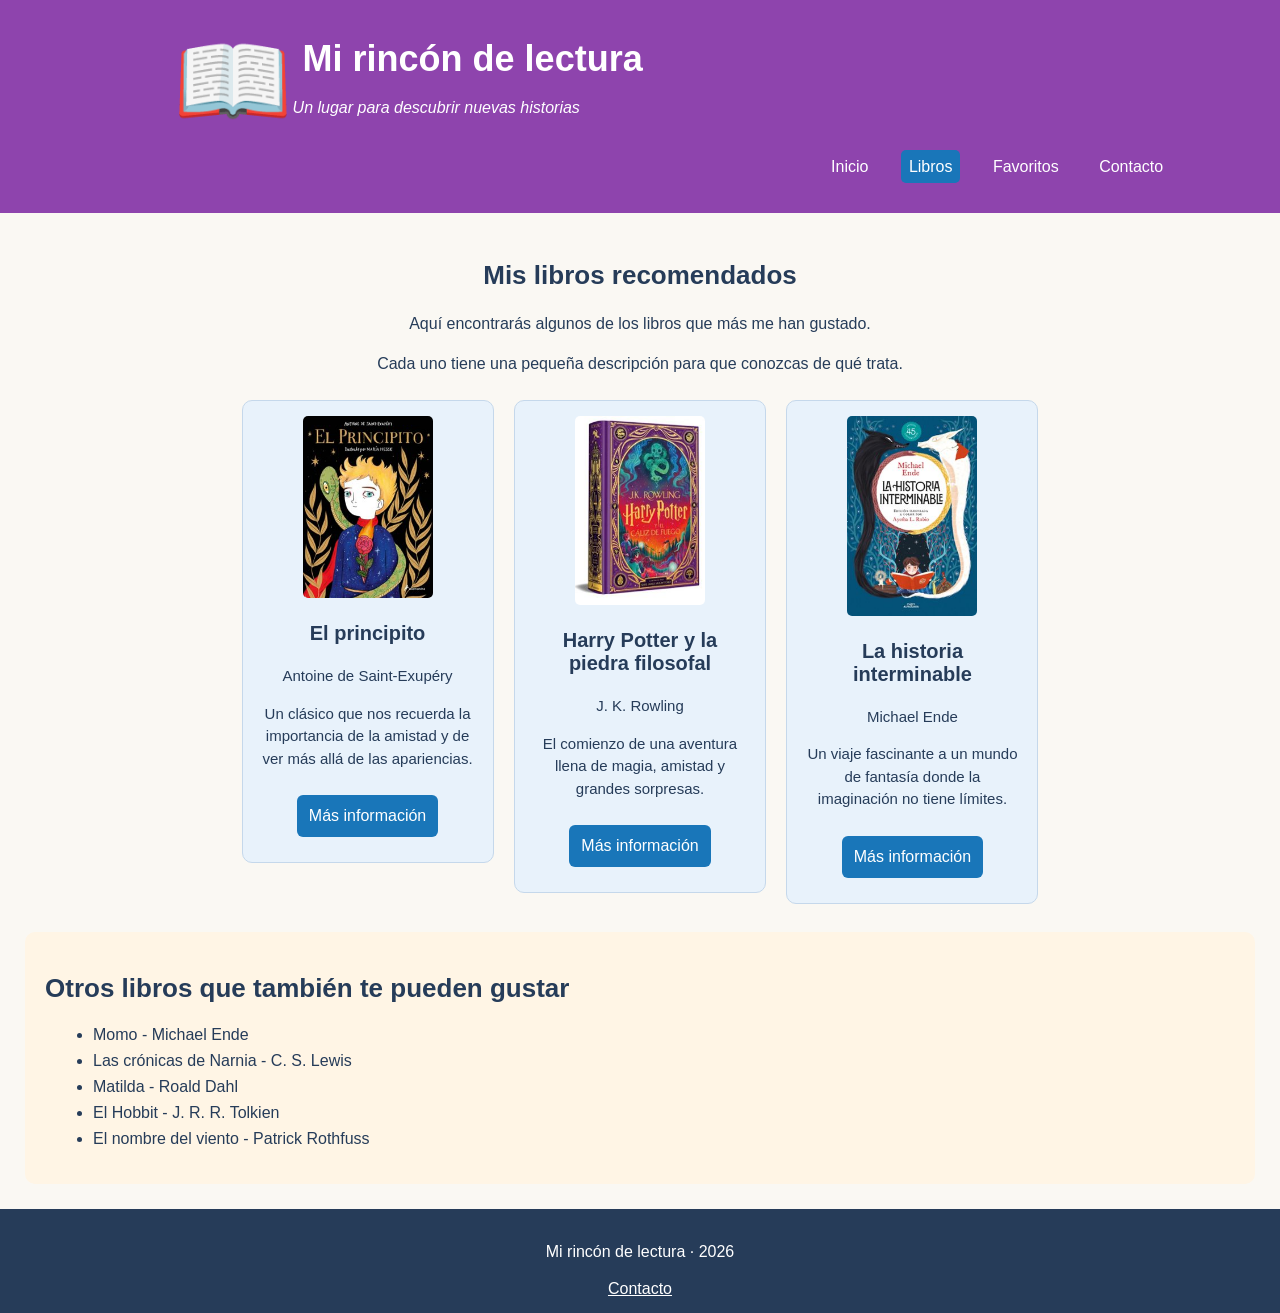
==== libros.html @ cadaf75d "libros" ====
<!doctype html>
<html lang="es">
  <head>
    <meta charset="UTF-8" />
    <meta name="viewport" content="width=device-width, initial-scale=1.0" />
    <title>Mis libros recomendados</title>
    <link rel="stylesheet" href="css/estilos.css" />
  </head>
  <body>
    <header id="cabecera">
      <div class="identidad">
        <span class="icono-libro">📖</span>
        <div>
          <h1>Mi rincón de lectura</h1>
          <p>Un lugar para descubrir nuevas historias</p>
        </div>
      </div>
      <nav>
        <a href="index.html">Inicio</a>
        <a href="libros.html" class="activo">Libros</a>
        <a href="index.html#generos">Favoritos</a>
        <a href="#contacto">Contacto</a>
      </nav>
    </header>
    <main>
      <section id="catalogo">
        <h2>Mis libros recomendados</h2>

        <p>Aquí encontrarás algunos de los libros que más me han gustado.</p>

        <p>
          Cada uno tiene una pequeña descripción para que conozcas de qué trata.
        </p>
        <div class="tarjeta">
          <img
            src="img/principito.jpg"
            alt="Portada de El principito"
            class="portada"
          />

          <h3>El principito</h3>
          <p>Antoine de Saint-Exupéry</p>
          <p>
            Un clásico que nos recuerda la importancia de la amistad y de ver
            más allá de las apariencias.
          </p>

          <a href="https://es.wikipedia.org/wiki/El_principito" class="boton">
            Más información
          </a>
        </div>

        <div class="tarjeta">
          <img
            src="img/harry-potter.jpg"
            alt="Portada de Harry Potter"
            class="portada"
          />

          <h3>Harry Potter y la piedra filosofal</h3>
          <p>J. K. Rowling</p>
          <p>
            El comienzo de una aventura llena de magia, amistad y grandes
            sorpresas.
          </p>

          <a
            href="https://es.wikipedia.org/wiki/Harry_Potter_y_la_piedra_filosofal"
            class="boton"
          >
            Más información
          </a>
        </div>

        <div class="tarjeta">
          <img
            src="img/historia-interminable.jpg"
            alt="Portada de La historia interminable"
            class="portada"
          />

          <h3>La historia interminable</h3>
          <p>Michael Ende</p>
          <p>
            Un viaje fascinante a un mundo de fantasía donde la imaginación no
            tiene límites.
          </p>

          <a
            href="https://es.wikipedia.org/wiki/La_historia_interminable"
            class="boton"
          >
            Más información
          </a>
        </div>
      </section>
      <section id="otros-libros">
        <h2>Otros libros que también te pueden gustar</h2>

        <ul>
          <li>Momo - Michael Ende</li>
          <li>Las crónicas de Narnia - C. S. Lewis</li>
          <li>Matilda - Roald Dahl</li>
          <li>El Hobbit - J. R. R. Tolkien</li>
          <li>El nombre del viento - Patrick Rothfuss</li>
        </ul>
      </section>
    </main>
    <footer id="contacto">
      <p>Mi rincón de lectura · 2026</p>
      <a href="mailto:lectura@ejemplo.com">Contacto</a>
    </footer>
  </body>
</html>
---- css/estilos.css ----
/* ===================================
   ESTILOS GENERALES
=================================== */

body {
    font-family: Arial, sans-serif;
    background-color: #faf8f3;
    color: #263c59;
    margin: 0;
}

main {
    padding: 25px;
}

h2 {
    color: #263c59;
    font-size: 26px;
}

p {
    line-height: 1.5;
}


/* ===================================
   CABECERA
=================================== */
.icono-libro{
    font-size: 6em;
}
#cabecera {
    background-color: #8e44ad;
    color: white;
    text-align: center;
    padding: 25px;
}

#cabecera h1 {
    font-size: 36px;
    margin: 10px;
}

#cabecera p {
    font-style: italic;
}
.identidad{
    display: flex;
    align-items: center;
    text-align: start;
    padding-left: 12%;
    margin:0;
}

/* ===================================
   NAVEGACIÓN
=================================== */

nav {
    margin-top: 20px;
    text-align: end;
    padding-right: 6%;
    padding-bottom: 1%;
}

nav a {
    color: white;
    text-decoration: none;
    margin: 10px;
    padding: 8px;
}

nav a:hover {
    background-color: #1976b9;
    border-radius: 5px;
}

nav a.activo {
    background-color: #1976b9;
    border-radius: 5px;
}

/* ===================================
   BIENVENIDA
=================================== */

#inicio {
    padding: 20px;
    background-color: white;
}

#inicio img {
    width: 250px;
    border-radius: 10px;
}

.boton {
    display: inline-block;
    background-color: #1976b9;
    color: white;
    padding: 12px;
    margin: 10px;
    text-decoration: none;
    border-radius: 6px;
}


/* ===================================
   GÉNEROS LITERARIOS
=================================== */

#generos {
    background-color: #e8f2fb;
    padding: 20px;
    text-align: center;
}

.genero {
    display: inline-block;
    vertical-align: top;
    background-color: white;
    width: 170px;
    min-height: 130px;
    margin: 8px;
    padding: 15px;
    border: 1px solid #c5d8eb;
    border-radius: 8px;
}

.genero h3 {
    color: #263c59;
}


/* ===================================
   RECOMENDACIÓN ESPECIAL
=================================== */

#recomendacion {
    background-color: #fce8ec;
    padding: 20px;
    margin-top: 20px;
    border-radius: 10px;
}

.portada {
    width: 130px;
    border-radius: 5px;
}

.cita {
    background-color: #fff5e5;
    padding: 12px;
    font-style: italic;
    text-align: center;
    border-radius: 6px;
}


/* ===================================
   CATÁLOGO DE LIBROS
=================================== */

#catalogo {
    text-align: center;
}

.tarjeta {
    display: inline-block;
    vertical-align: top;
    width: 220px;
    min-height: 420px;
    background-color: #e8f2fb;
    border: 1px solid #c5d8eb;
    border-radius: 10px;
    padding: 15px;
    margin: 8px;
    text-align: center;
}

.tarjeta h3 {
    font-size: 20px;
}

.tarjeta p {
    font-size: 15px;
}


/* ===================================
   OTRAS RECOMENDACIONES
=================================== */

#otros-libros {
    background-color: #fff5e5;
    padding: 20px;
    margin-top: 20px;
    border-radius: 10px;
}

#otros-libros li {
    margin: 8px;
}


/* ===================================
   PIE DE PÁGINA
=================================== */

footer {
    background-color: #263c59;
    color: white;
    text-align: center;
    padding: 15px;
}

footer a {
    color: white;
}
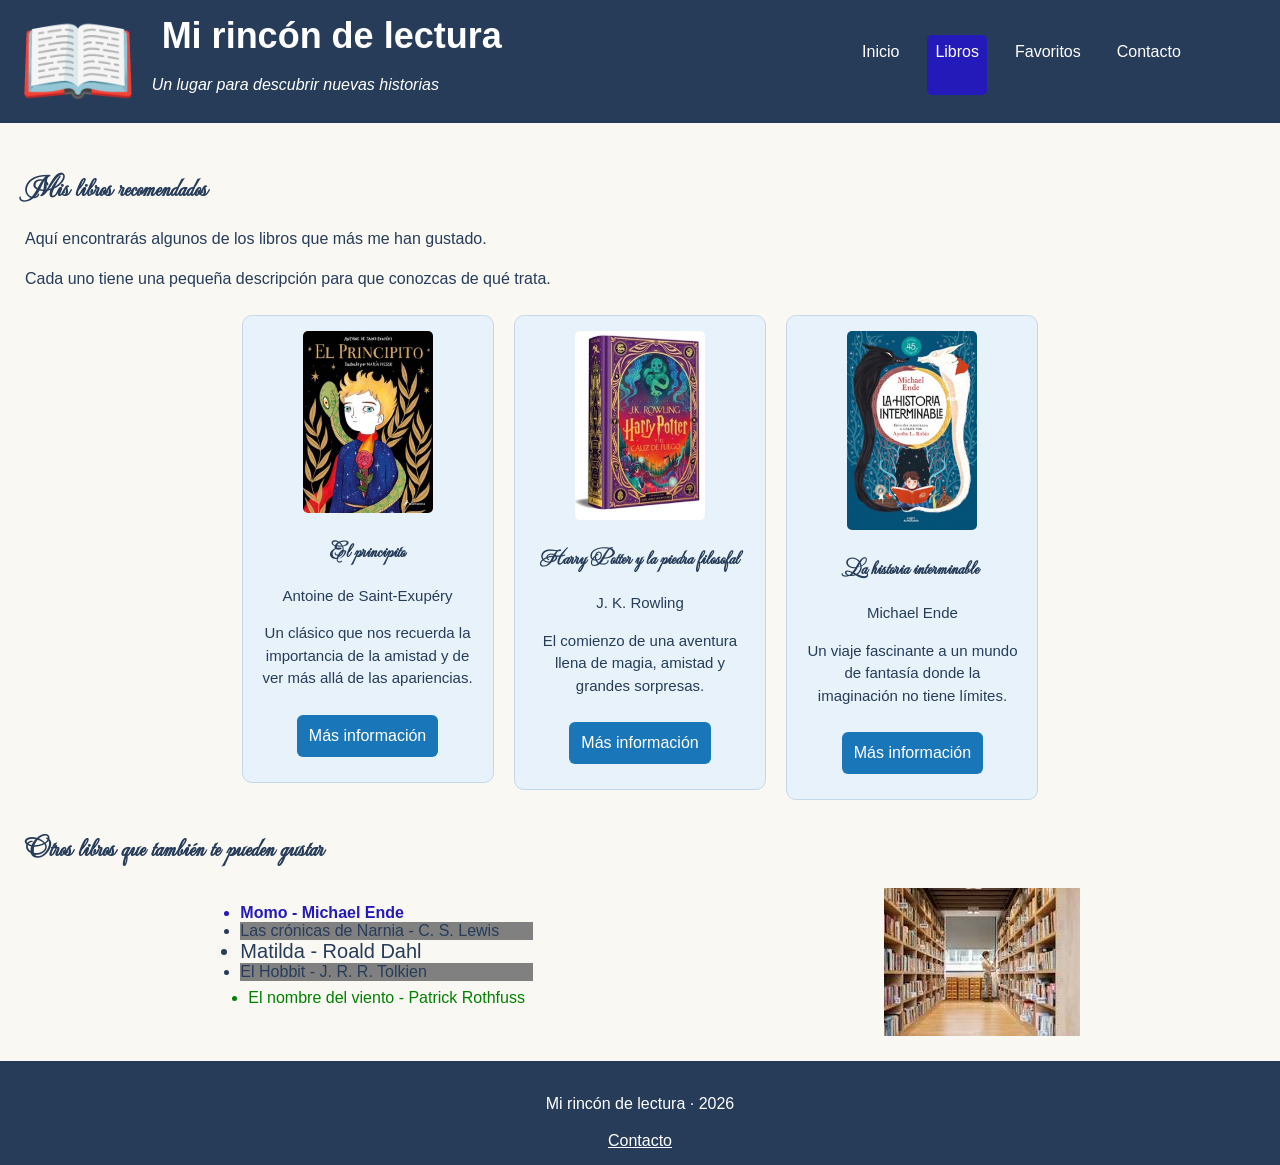
==== commit 6f06c984: "copia" ====
--- a/libros.html
+++ b/libros.html
@@ -1,114 +1,107 @@
 <!doctype html>
 <html lang="es">
-  <head>
-    <meta charset="UTF-8" />
-    <meta name="viewport" content="width=device-width, initial-scale=1.0" />
-    <title>Mis libros recomendados</title>
-    <link rel="stylesheet" href="css/estilos.css" />
-  </head>
-  <body>
-    <header id="cabecera">
-      <div class="identidad">
-        <span class="icono-libro">📖</span>
-        <div>
-          <h1>Mi rincón de lectura</h1>
-          <p>Un lugar para descubrir nuevas historias</p>
-        </div>
+
+<head>
+  <meta charset="UTF-8" />
+  <meta name="viewport" content="width=device-width, initial-scale=1.0" />
+  <title>Mis libros recomendados</title>
+  <link rel="stylesheet" href="css/estilos.css" />
+</head>
+
+<body>
+  <header id="cabecera">
+    <div class="identidad">
+      <span class="icono-libro">📖</span>
+      <div>
+        <h1>Mi rincón de lectura</h1>
+        <p>Un lugar para descubrir nuevas historias</p>
       </div>
-      <nav>
-        <a href="index.html">Inicio</a>
-        <a href="libros.html" class="activo">Libros</a>
-        <a href="index.html#generos">Favoritos</a>
-        <a href="#contacto">Contacto</a>
-      </nav>
-    </header>
-    <main>
-      <section id="catalogo">
+    </div>
+    <nav>
+      <a href="index.html">Inicio</a>
+      <a href="libros.html" class="activo">Libros</a>
+      <a href="index.html#generos">Favoritos</a>
+      <a href="#contacto">Contacto</a>
+    </nav>
+  </header>
+  <main>
+    <section id="catalogo">
+      <div id="parrafos">
         <h2>Mis libros recomendados</h2>
 
         <p>Aquí encontrarás algunos de los libros que más me han gustado.</p>
 
         <p>
           Cada uno tiene una pequeña descripción para que conozcas de qué trata.
+
         </p>
-        <div class="tarjeta">
-          <img
-            src="img/principito.jpg"
-            alt="Portada de El principito"
-            class="portada"
-          />
+      </div>
+      <div class="tarjeta">
+        <img src="img/principito.jpg" alt="Portada de El principito" class="portada" />
 
-          <h3>El principito</h3>
-          <p>Antoine de Saint-Exupéry</p>
-          <p>
-            Un clásico que nos recuerda la importancia de la amistad y de ver
-            más allá de las apariencias.
-          </p>
+        <h3>El principito</h3>
+        <p>Antoine de Saint-Exupéry</p>
+        <p>
+          Un clásico que nos recuerda la importancia de la amistad y de ver
+          más allá de las apariencias.
+        </p>
 
-          <a href="https://es.wikipedia.org/wiki/El_principito" class="boton">
-            Más información
-          </a>
-        </div>
+        <a href="https://es.wikipedia.org/wiki/El_principito" class="boton">
+          Más información
+        </a>
+      </div>
 
-        <div class="tarjeta">
-          <img
-            src="img/harry-potter.jpg"
-            alt="Portada de Harry Potter"
-            class="portada"
-          />
+      <div class="tarjeta">
+        <img src="img/harry-potter.jpg" alt="Portada de Harry Potter" class="portada" />
 
-          <h3>Harry Potter y la piedra filosofal</h3>
-          <p>J. K. Rowling</p>
-          <p>
-            El comienzo de una aventura llena de magia, amistad y grandes
-            sorpresas.
-          </p>
+        <h3>Harry Potter y la piedra filosofal</h3>
+        <p>J. K. Rowling</p>
+        <p>
+          El comienzo de una aventura llena de magia, amistad y grandes
+          sorpresas.
+        </p>
 
-          <a
-            href="https://es.wikipedia.org/wiki/Harry_Potter_y_la_piedra_filosofal"
-            class="boton"
-          >
-            Más información
-          </a>
-        </div>
+        <a href="https://es.wikipedia.org/wiki/Harry_Potter_y_la_piedra_filosofal" class="boton">
+          Más información
+        </a>
+      </div>
 
-        <div class="tarjeta">
-          <img
-            src="img/historia-interminable.jpg"
-            alt="Portada de La historia interminable"
-            class="portada"
-          />
+      <div class="tarjeta">
+        <img src="img/historia-interminable.jpg" alt="Portada de La historia interminable" class="portada" />
 
-          <h3>La historia interminable</h3>
-          <p>Michael Ende</p>
-          <p>
-            Un viaje fascinante a un mundo de fantasía donde la imaginación no
-            tiene límites.
-          </p>
+        <h3>La historia interminable</h3>
+        <p>Michael Ende</p>
+        <p>
+          Un viaje fascinante a un mundo de fantasía donde la imaginación no
+          tiene límites.
+        </p>
 
-          <a
-            href="https://es.wikipedia.org/wiki/La_historia_interminable"
-            class="boton"
-          >
-            Más información
-          </a>
-        </div>
-      </section>
-      <section id="otros-libros">
-        <h2>Otros libros que también te pueden gustar</h2>
+        <a href="https://es.wikipedia.org/wiki/La_historia_interminable" class="boton">
+          Más información
+        </a>
+      </div>
+    </section>
+    <section id="otros-libros">
+      <h2>Otros libros que también te pueden gustar</h2>
 
+      
+        <div id="varioslibros">
+         
+        
         <ul>
-          <li>Momo - Michael Ende</li>
-          <li>Las crónicas de Narnia - C. S. Lewis</li>
-          <li>Matilda - Roald Dahl</li>
-          <li>El Hobbit - J. R. R. Tolkien</li>
-          <li>El nombre del viento - Patrick Rothfuss</li>
-        </ul>
-      </section>
-    </main>
-    <footer id="contacto">
-      <p>Mi rincón de lectura · 2026</p>
-      <a href="mailto:lectura@ejemplo.com">Contacto</a>
-    </footer>
-  </body>
-</html>
+        <li>Momo - Michael Ende</li>
+        <li>Las crónicas de Narnia - C. S. Lewis</li>
+        <li>Matilda - Roald Dahl</li>
+        <li>El Hobbit - J. R. R. Tolkien</li>
+        <li>El nombre del viento - Patrick Rothfuss</li>
+      </ul> <img src="img/biblioteca.jpg" alt="biblioteca">
+      </div>
+    </section>
+  </main>
+  <footer id="contacto">
+    <p>Mi rincón de lectura · 2026</p>
+    <a href="mailto:lectura@ejemplo.com">Contacto</a>
+  </footer>
+</body>
+
+</html>
--- a/css/estilos.css
+++ b/css/estilos.css
@@ -1,8 +1,13 @@
-
 /* ===================================
    ESTILOS GENERALES
 =================================== */
-
+@font-face {
+    font-family:"Maria" ;
+    src: url(../font/MeaCulpa-Regular.ttf) format(truetype);
+}
+hi, h2, h3 {
+    font-family: "Maria", sans-serif;
+}
 body {
     font-family: Arial, sans-serif;
     background-color: #faf8f3;
@@ -27,14 +32,19 @@
 /* ===================================
    CABECERA
 =================================== */
-.icono-libro{
+.icono-libro {
     font-size: 6em;
-}
+    margin-right: 10px;
+    width: 15%;
+}
+
 #cabecera {
-    background-color: #8e44ad;
-    color: white;
-    text-align: center;
-    padding: 25px;
+
+    background-color: #263c59;
+    color: white;
+    text-align: center;
+    display: flex;
+    padding: 5px;
 }
 
 #cabecera h1 {
@@ -45,12 +55,26 @@
 #cabecera p {
     font-style: italic;
 }
-.identidad{
-    display: flex;
+
+.identidad {
+    display: flex;
+    text-align: start;
+    padding-left: 1%;
+    margin: 0;
+    width: 100%;
+
+}
+
+#contenedor {
+    display: inline-block;
+    justify-content: space-around;
+    flex-direction: column;
     align-items: center;
-    text-align: start;
-    padding-left: 12%;
-    margin:0;
+    width: 85%;
+
+
+
+
 }
 
 /* ===================================
@@ -59,9 +83,11 @@
 
 nav {
     margin-top: 20px;
-    text-align: end;
+    text-align: right;
     padding-right: 6%;
     padding-bottom: 1%;
+    display: flex;
+    justify-content: flex-end;
 }
 
 nav a {
@@ -71,14 +97,29 @@
     padding: 8px;
 }
 
+
+nav a.activo {
+    background-color: #2419b9;
+    border-radius: 5px;
+}
+
 nav a:hover {
-    background-color: #1976b9;
+    background-color: rgba(30, 255, 0, 0.336);
+    border-color: 5px solid#0d0d0e;
     border-radius: 5px;
 }
 
-nav a.activo {
-    background-color: #1976b9;
-    border-radius: 5px;
+
+nav a:focus {
+    border-radius: 3px;
+    outline: 3px solid rgb(160, 187, 10);
+
+
+}
+
+a:visited {
+    color: purple;
+
 }
 
 /* ===================================
@@ -88,11 +129,14 @@
 #inicio {
     padding: 20px;
     background-color: white;
+    display: flex;
 }
 
 #inicio img {
-    width: 250px;
+    text-align: right;
+    width: 350px;
     border-radius: 10px;
+
 }
 
 .boton {
@@ -105,17 +149,26 @@
     border-radius: 6px;
 }
 
+.boton:active {
+    background-color: red;
+}
+#biblioteca{
+    width: 65%;
+}
+
 
 /* ===================================
    GÉNEROS LITERARIOS
 =================================== */
 
 #generos {
-    background-color: #e8f2fb;
+    background-color: white;
     padding: 20px;
     text-align: center;
 }
-
+.genero img {
+width: 45px;
+}
 .genero {
     display: inline-block;
     vertical-align: top;
@@ -128,6 +181,10 @@
     border-radius: 8px;
 }
 
+.genero:hover {
+    background-color: yellow;
+}
+
 .genero h3 {
     color: #263c59;
 }
@@ -142,6 +199,11 @@
     padding: 20px;
     margin-top: 20px;
     border-radius: 10px;
+    display: flex;
+}
+#recomendacion img {
+    margin-right:20px ;
+    height: auto;
 }
 
 .portada {
@@ -165,7 +227,9 @@
 #catalogo {
     text-align: center;
 }
-
+#parrafos {
+text-align: left;
+}
 .tarjeta {
     display: inline-block;
     vertical-align: top;
@@ -187,20 +251,40 @@
     font-size: 15px;
 }
 
+.tarjeta:hover {
+    border: 2px solid red;
+}
+
 
 /* ===================================
    OTRAS RECOMENDACIONES
 =================================== */
 
-#otros-libros {
-    background-color: #fff5e5;
-    padding: 20px;
-    margin-top: 20px;
-    border-radius: 10px;
-}
-
-#otros-libros li {
+#otros-libros ul li:first-child {
+    color: #2419b9;
+    font-weight: bold;
+}
+#varioslibros {
+    display: flex;
+    justify-content: space-around;
+    
+}
+
+
+
+
+#otros-libros ul li:last-child {
     margin: 8px;
+    color: green
+}
+
+#otros-libros ul li:nth-child(even) {
+    background-color: grey;
+}
+
+#otros-libros ul li:nth-child(3) {
+    font-size: 20px;
+
 }
 
 
@@ -218,4 +302,15 @@
 footer a {
     color: white;
 }
-
+footer img {
+
+    border-radius: 75px;
+height: 25px;
+margin: 0% ;padding: 0%;
+margin-right: 20px;
+
+
+}
+#imagenes{
+    text-align: right;
+}
